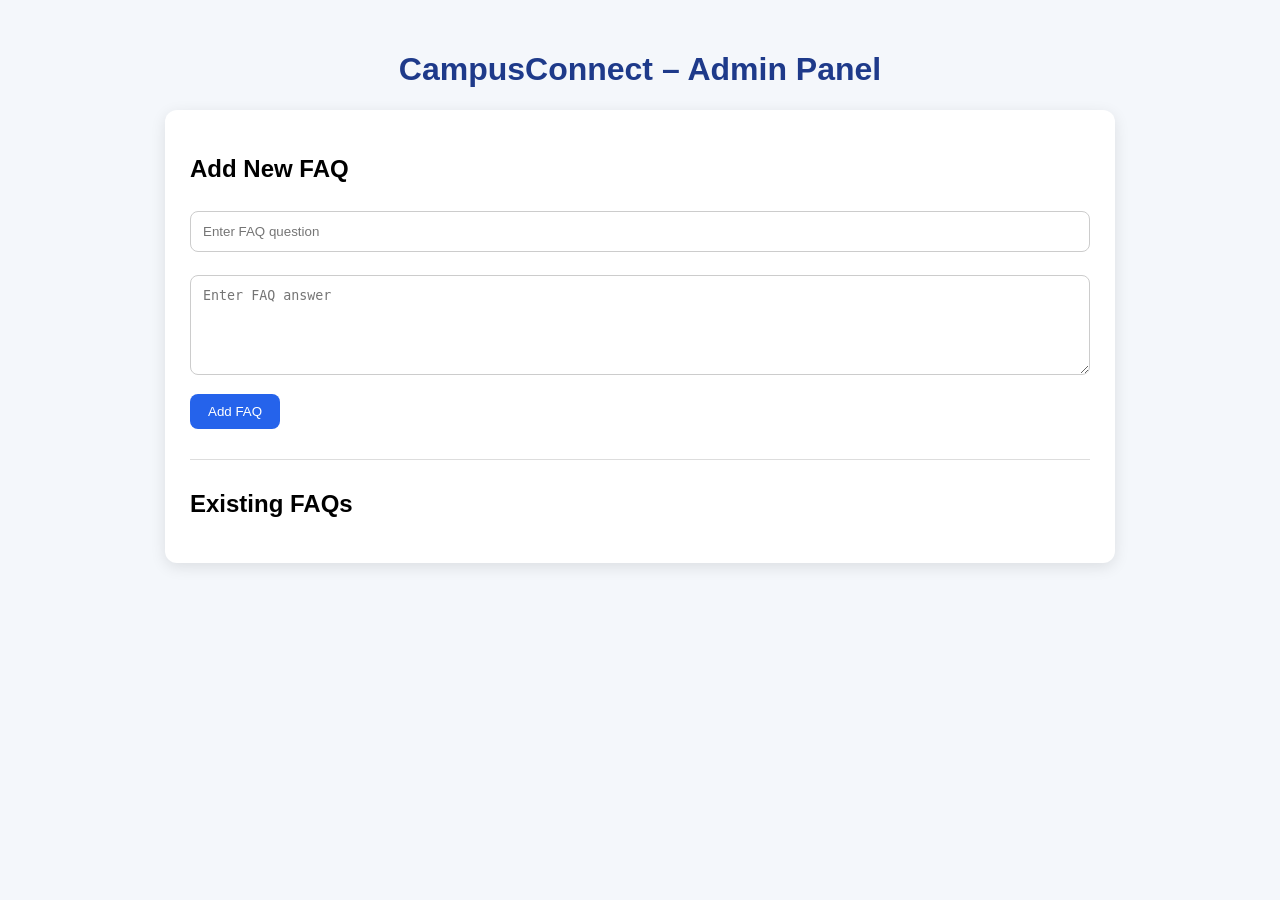
==== templates/admin.html @ e6a3df81 "Initial commit - CampusConnect College FAQ Chatbot" ====
<!DOCTYPE html>
<html lang="en">

<head>
    <meta charset="UTF-8">
    <meta name="viewport" content="width=device-width, initial-scale=1.0">

    <title>CampusConnect Admin Panel</title>

    <style>
        body {
            font-family: Arial, sans-serif;
            background: #f4f7fb;
            margin: 0;
            padding: 30px;
        }

        h1 {
            text-align: center;
            color: #1e3a8a;
        }

        .admin-container {
            max-width: 900px;
            margin: auto;
            background: white;
            padding: 25px;
            border-radius: 12px;
            box-shadow: 0 4px 15px rgba(0, 0, 0, 0.1);
        }

        input,
        textarea {
            width: 100%;
            padding: 12px;
            margin: 8px 0 15px;
            border: 1px solid #ccc;
            border-radius: 8px;
            box-sizing: border-box;
        }

        textarea {
            height: 100px;
            resize: vertical;
        }

        button {
            background: #2563eb;
            color: white;
            border: none;
            padding: 10px 18px;
            border-radius: 8px;
            cursor: pointer;
            margin-right: 8px;
        }

        button:hover {
            background: #1d4ed8;
        }

        .faq {
            border: 1px solid #ddd;
            padding: 15px;
            margin-top: 15px;
            border-radius: 8px;
        }

        .faq-question {
            font-weight: bold;
            color: #1e3a8a;
            margin-bottom: 8px;
        }

        .edit-btn {
            background: #16a34a;
        }

        .edit-btn:hover {
            background: #15803d;
        }

        .delete-btn {
            background: #dc2626;
        }

        .delete-btn:hover {
            background: #b91c1c;
        }

        hr {
            margin: 30px 0;
            border: none;
            border-top: 1px solid #ddd;
        }
    </style>
</head>

<body>

    <h1>CampusConnect – Admin Panel</h1>

    <div class="admin-container">

        <h2>Add New FAQ</h2>

        <input
            type="text"
            id="question"
            placeholder="Enter FAQ question"
        >

        <textarea
            id="answer"
            placeholder="Enter FAQ answer"
        ></textarea>

        <button onclick="addFAQ()">Add FAQ</button>

        <hr>

        <h2>Existing FAQs</h2>

        <div id="faqList"></div>

    </div>


    <script>

        // ==============================
        // LOAD ALL FAQs
        // ==============================

        async function loadFAQs() {

            const response = await fetch("/api/faqs");

            const data = await response.json();

            const faqList = document.getElementById("faqList");

            faqList.innerHTML = "";

            data.faqs.forEach(function (faq) {

                const div = document.createElement("div");

                div.className = "faq";

                div.innerHTML = `
                    <div class="faq-question">
                        ${faq.id}. ${faq.question}
                    </div>

                    <p>${faq.answer}</p>

                    <button
                        class="edit-btn"
                        onclick="editFAQ(${faq.id})">
                        Edit
                    </button>

                    <button
                        class="delete-btn"
                        onclick="deleteFAQ(${faq.id})">
                        Delete
                    </button>
                `;

                faqList.appendChild(div);
            });
        }


        // ==============================
        // ADD FAQ
        // ==============================

        async function addFAQ() {

            const question =
                document.getElementById("question").value.trim();

            const answer =
                document.getElementById("answer").value.trim();

            if (question === "" || answer === "") {

                alert("Please enter both question and answer.");

                return;
            }

            const response = await fetch("/api/faqs", {

                method: "POST",

                headers: {
                    "Content-Type": "application/json"
                },

                body: JSON.stringify({
                    question: question,
                    answer: answer
                })
            });

            if (response.ok) {

                alert("FAQ added successfully!");

                document.getElementById("question").value = "";

                document.getElementById("answer").value = "";

                loadFAQs();

            } else {

                alert("Error adding FAQ.");
            }
        }


        // ==============================
        // EDIT / UPDATE FAQ
        // ==============================

        async function editFAQ(id) {

            const questionElement =
                document.querySelector(
                    `.faq button[onclick="editFAQ(${id})"]`
                );

            const faqDiv = questionElement.parentElement;

            const currentQuestion =
                faqDiv.querySelector(".faq-question").innerText
                    .replace(`${id}. `, "");

            const currentAnswer =
                faqDiv.querySelector("p").innerText;


            const newQuestion = prompt(
                "Edit Question:",
                currentQuestion
            );

            if (newQuestion === null) {
                return;
            }


            const newAnswer = prompt(
                "Edit Answer:",
                currentAnswer
            );

            if (newAnswer === null) {
                return;
            }


            if (
                newQuestion.trim() === "" ||
                newAnswer.trim() === ""
            ) {

                alert("Question and answer cannot be empty.");

                return;
            }


            const response = await fetch(
                `/api/faqs/${id}`,
                {
                    method: "PUT",

                    headers: {
                        "Content-Type": "application/json"
                    },

                    body: JSON.stringify({
                        question: newQuestion.trim(),
                        answer: newAnswer.trim()
                    })
                }
            );


            if (response.ok) {

                alert("FAQ updated successfully!");

                loadFAQs();

            } else {

                alert("Error updating FAQ.");
            }
        }


        // ==============================
        // DELETE FAQ
        // ==============================

        async function deleteFAQ(id) {

            if (
                !confirm(
                    "Are you sure you want to delete this FAQ?"
                )
            ) {
                return;
            }


            const response = await fetch(
                `/api/faqs/${id}`,
                {
                    method: "DELETE"
                }
            );


            if (response.ok) {

                alert("FAQ deleted successfully!");

                loadFAQs();

            } else {

                alert("Error deleting FAQ.");
            }
        }


        // ==============================
        // LOAD FAQs WHEN PAGE OPENS
        // ==============================

        loadFAQs();

    </script>

</body>

</html>
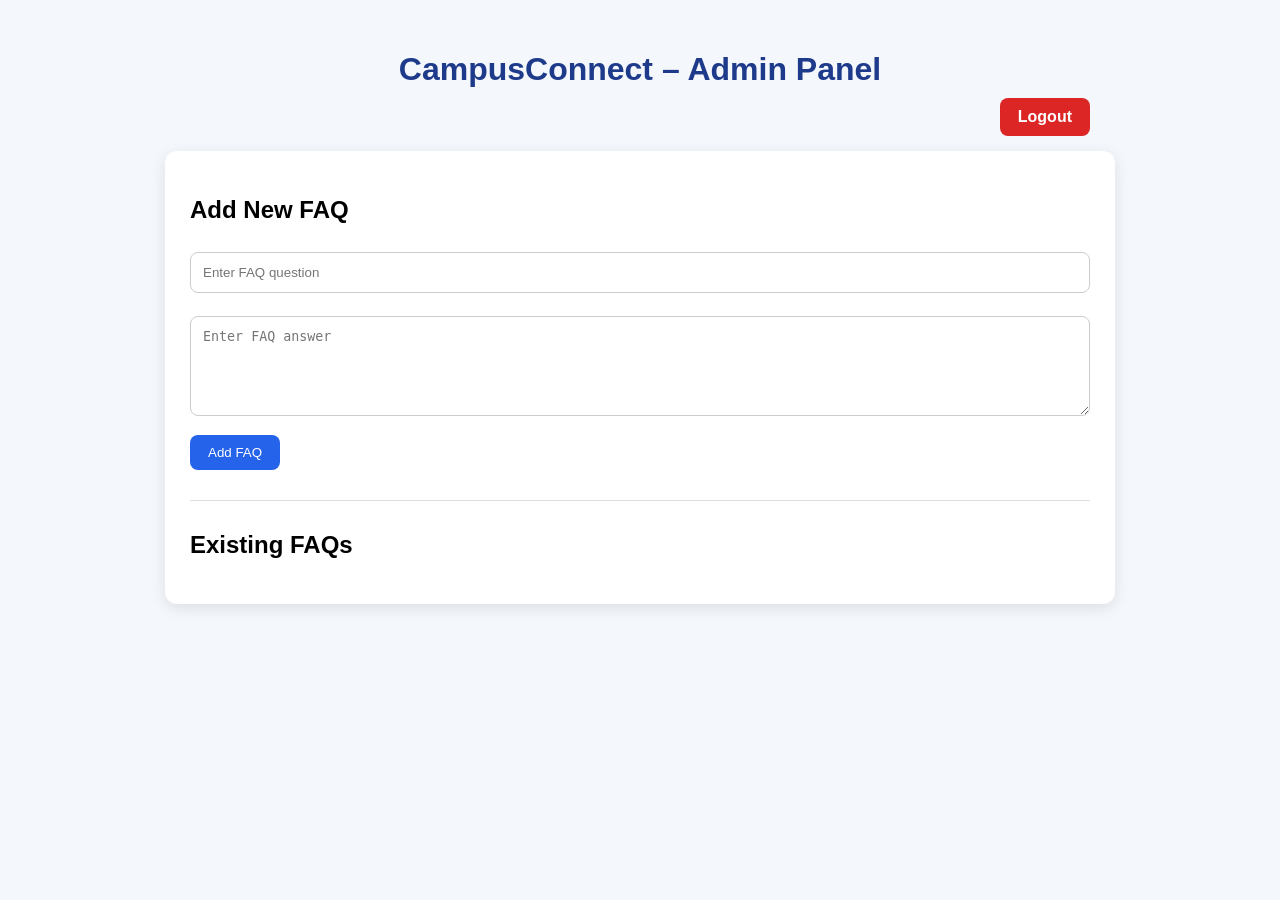
==== commit d2ff0c2a: "Add admin authentication and logout" ====
--- a/templates/admin.html
+++ b/templates/admin.html
@@ -18,6 +18,28 @@
         h1 {
             text-align: center;
             color: #1e3a8a;
+            margin-bottom: 10px;
+        }
+
+        .top-bar {
+            max-width: 900px;
+            margin: 0 auto 15px;
+            display: flex;
+            justify-content: flex-end;
+        }
+
+        .logout-btn {
+            background: #dc2626;
+            color: white;
+            text-decoration: none;
+            padding: 10px 18px;
+            border-radius: 8px;
+            font-weight: bold;
+            display: inline-block;
+        }
+
+        .logout-btn:hover {
+            background: #b91c1c;
         }
 
         .admin-container {
@@ -99,6 +121,14 @@
 
     <h1>CampusConnect – Admin Panel</h1>
 
+    <!-- Logout Button -->
+    <div class="top-bar">
+        <a href="/admin/logout" class="logout-btn">
+            Logout
+        </a>
+    </div>
+
+
     <div class="admin-container">
 
         <h2>Add New FAQ</h2>
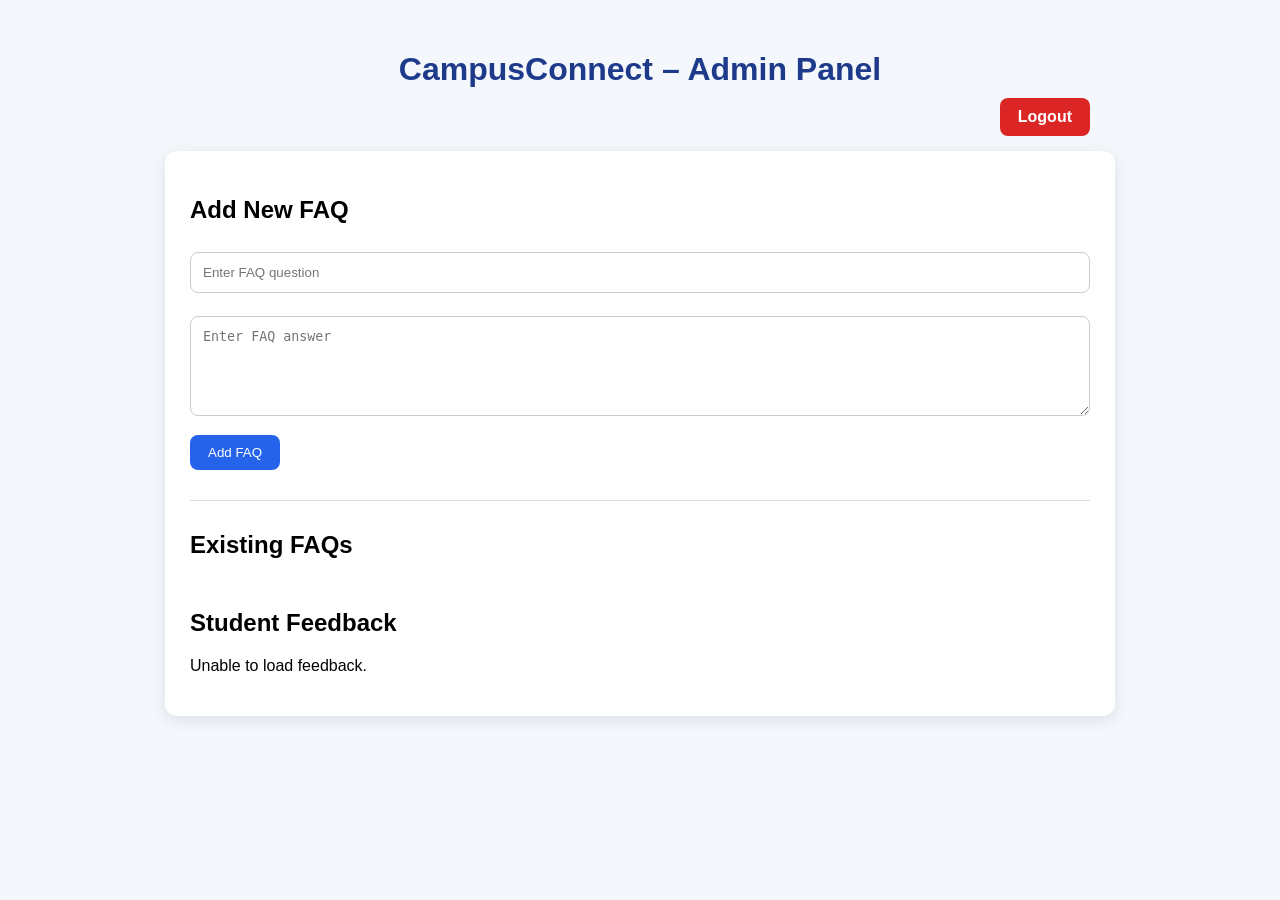
==== commit c1ebc4eb: "Add NLP chatbot and student feedback system" ====
--- a/templates/admin.html
+++ b/templates/admin.html
@@ -149,6 +149,16 @@
         <hr>
 
         <h2>Existing FAQs</h2>
+        <!-- ==============================
+     STUDENT FEEDBACK
+     ============================== -->
+
+<h2 style="margin-top: 50px;">Student Feedback</h2>
+
+<div id="feedback-container">
+    <p>Loading feedback...</p>
+
+</div>
 
         <div id="faqList"></div>
 
@@ -373,6 +383,75 @@
         // ==============================
         // LOAD FAQs WHEN PAGE OPENS
         // ==============================
+        // ==============================
+// LOAD STUDENT FEEDBACK
+// ==============================
+
+async function loadFeedback() {
+
+    const container =
+        document.getElementById("feedback-container");
+
+    const response =
+        await fetch("/api/feedback");
+
+    if (!response.ok) {
+
+        container.innerHTML =
+            "<p>Unable to load feedback.</p>";
+
+        return;
+    }
+
+    const data = await response.json();
+
+    container.innerHTML = "";
+
+    if (data.feedback.length === 0) {
+
+        container.innerHTML =
+            "<p>No student feedback yet.</p>";
+
+        return;
+    }
+
+    data.feedback.forEach(item => {
+
+        const feedbackDiv =
+            document.createElement("div");
+
+        feedbackDiv.style.marginBottom = "20px";
+        feedbackDiv.style.padding = "15px";
+        feedbackDiv.style.border = "1px solid #ddd";
+        feedbackDiv.style.borderRadius = "10px";
+
+        feedbackDiv.innerHTML = `
+            <strong>Question:</strong>
+            <p>${item.question}</p>
+
+            <strong>Bot Answer:</strong>
+            <p>${item.answer || "N/A"}</p>
+
+            <strong>Feedback:</strong>
+            <p>${item.feedback}</p>
+
+            ${
+                item.unresolved_query
+                ? `
+                <strong>Unresolved Query:</strong>
+                <p>${item.unresolved_query}</p>
+                `
+                : ""
+            }
+
+            <small>${item.created_at}</small>
+        `;
+
+        container.appendChild(feedbackDiv);
+    });
+}
+
+loadFeedback();
 
         loadFAQs();
 
